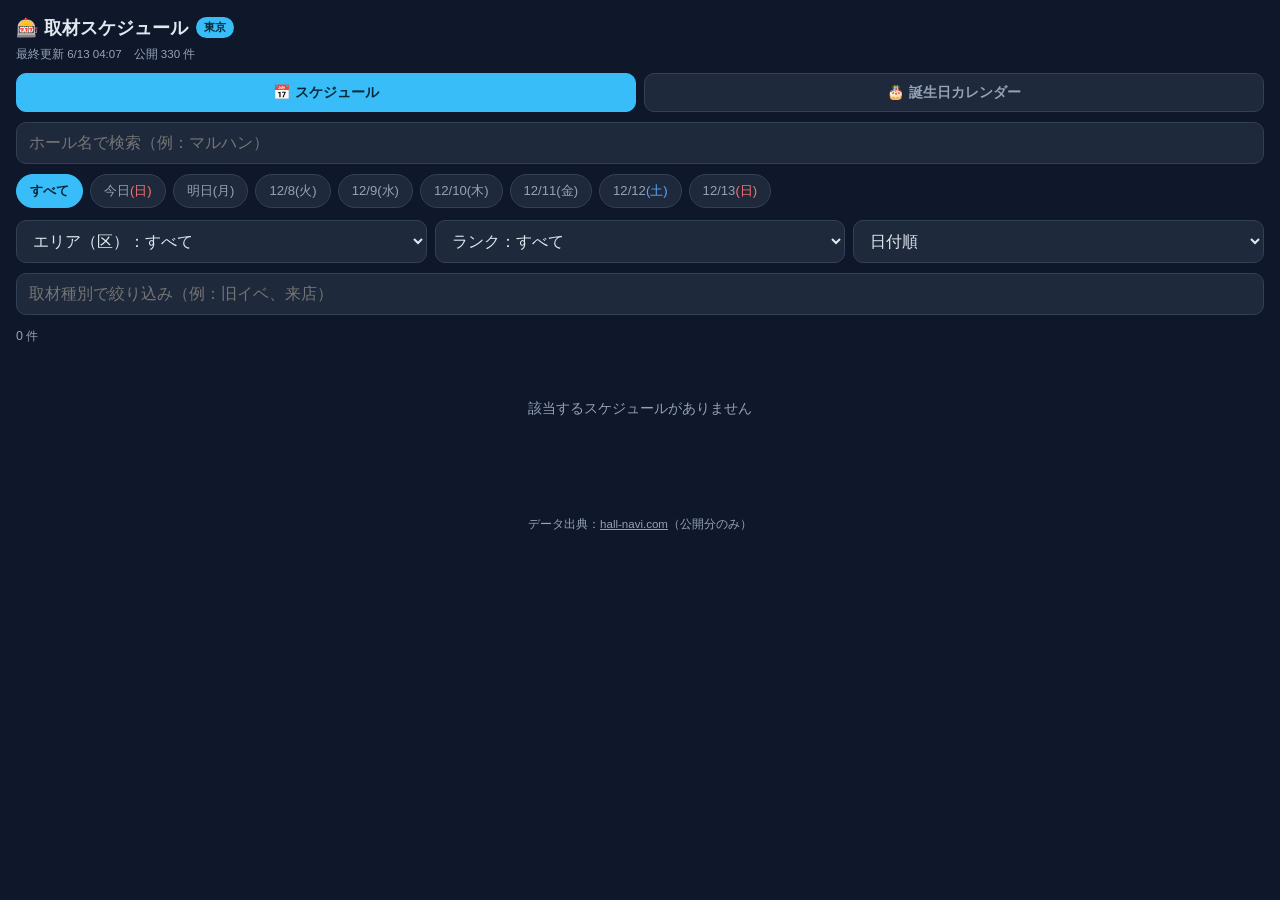
==== index.html @ c731fe92 "init: スロット取材スケジュール ダッシュボード - hall-navi.com スクレイパー (Playwright, Cloudflare 対応) - 東京の取材スケジュール 330件 - ス" ====
<!DOCTYPE html>
<html lang="ja">
<head>
  <meta charset="UTF-8" />
  <meta name="viewport" content="width=device-width, initial-scale=1, viewport-fit=cover" />
  <meta name="theme-color" content="#0f172a" />
  <title>スロット取材スケジュール｜東京</title>
  <link rel="stylesheet" href="style.css" />
</head>
<body>
  <header class="app-header">
    <h1>🎰 取材スケジュール <span class="pref-badge">東京</span></h1>
    <p class="updated" id="updated">読み込み中…</p>
  </header>

  <nav class="tabs">
    <button class="tab is-active" data-view="schedule">📅 スケジュール</button>
    <button class="tab" data-view="birthday">🎂 誕生日カレンダー</button>
  </nav>

  <!-- ========== スケジュール ========== -->
  <section id="view-schedule" class="view is-active">
    <div class="controls">
      <input id="search" type="search" inputmode="search"
             placeholder="ホール名で検索（例：マルハン）" autocomplete="off" />

      <div class="date-chips" id="date-chips"></div>

      <div class="filter-row">
        <select id="filter-area" aria-label="エリア">
          <option value="">エリア（区）：すべて</option>
        </select>
        <select id="filter-rank" aria-label="ランク">
          <option value="">ランク：すべて</option>
          <option value="S">S</option>
          <option value="A">A</option>
          <option value="B">B</option>
          <option value="C">C</option>
        </select>
        <select id="sort" aria-label="並び替え">
          <option value="date">日付順</option>
          <option value="score">スコア順</option>
        </select>
      </div>
      <input id="filter-event" type="search" inputmode="search"
             placeholder="取材種別で絞り込み（例：旧イベ、来店）" autocomplete="off" />
    </div>

    <p class="result-count" id="result-count"></p>
    <div id="schedule-list" class="list"></div>
  </section>

  <!-- ========== 誕生日カレンダー ========== -->
  <section id="view-birthday" class="view">
    <p class="hint">今日〜1週間のキャラ誕生日と、その日の狙い目ホール（高ランク取材）を表示します。
       誕生日データは <code>data/character_birthdays.json</code> で編集できます。</p>
    <div id="birthday-list" class="list"></div>
  </section>

  <footer class="app-footer">
    <p>データ出典：<a href="https://hall-navi.com" rel="noopener" target="_blank">hall-navi.com</a>（公開分のみ）</p>
  </footer>

  <script src="app.js"></script>
</body>
</html>
---- style.css ----
:root {
  --bg: #0f172a;
  --bg-card: #1e293b;
  --bg-card-2: #273449;
  --text: #e2e8f0;
  --text-dim: #94a3b8;
  --accent: #38bdf8;
  --line: #334155;
  --rank-s: #ef4444;
  --rank-a: #f59e0b;
  --rank-b: #3b82f6;
  --rank-c: #64748b;
  --rank-dot: #64748b;
}

* { box-sizing: border-box; -webkit-tap-highlight-color: transparent; }

body {
  margin: 0;
  font-family: -apple-system, BlinkMacSystemFont, "Hiragino Sans", "Noto Sans JP", sans-serif;
  background: var(--bg);
  color: var(--text);
  line-height: 1.5;
  padding-bottom: env(safe-area-inset-bottom);
}

.app-header {
  padding: 14px 16px 10px;
  position: sticky;
  top: 0;
  background: linear-gradient(180deg, #0f172a 80%, rgba(15,23,42,0));
  z-index: 10;
}
.app-header h1 { font-size: 1.15rem; margin: 0; display: flex; align-items: center; gap: 8px; }
.pref-badge {
  font-size: 0.7rem; background: var(--accent); color: #04293a;
  padding: 2px 8px; border-radius: 999px; font-weight: 700;
}
.updated { margin: 4px 0 0; font-size: 0.72rem; color: var(--text-dim); }

.tabs {
  display: flex; gap: 8px; padding: 0 16px 10px;
  position: sticky; top: 52px; background: var(--bg); z-index: 9;
}
.tab {
  flex: 1; padding: 9px; border: 1px solid var(--line); background: var(--bg-card);
  color: var(--text-dim); border-radius: 10px; font-size: 0.88rem; font-weight: 600;
  cursor: pointer;
}
.tab.is-active { background: var(--accent); color: #04293a; border-color: var(--accent); }

.view { display: none; padding: 0 16px 24px; }
.view.is-active { display: block; }

.controls { display: flex; flex-direction: column; gap: 10px; margin-bottom: 12px; }
input[type="search"], select {
  width: 100%; padding: 11px 12px; border-radius: 10px;
  border: 1px solid var(--line); background: var(--bg-card); color: var(--text);
  font-size: 16px; /* iOS のズーム防止 */
}
.filter-row { display: flex; gap: 8px; }
.filter-row select { flex: 1; min-width: 0; }

.date-chips { display: flex; gap: 7px; overflow-x: auto; padding-bottom: 2px; -webkit-overflow-scrolling: touch; }
.chip {
  flex: 0 0 auto; padding: 7px 13px; border-radius: 999px; border: 1px solid var(--line);
  background: var(--bg-card); color: var(--text-dim); font-size: 0.82rem; cursor: pointer; white-space: nowrap;
}
.chip.is-active { background: var(--accent); color: #04293a; border-color: var(--accent); font-weight: 700; }
.chip .wd-sat { color: #60a5fa; }
.chip .wd-sun { color: #f87171; }

.result-count { font-size: 0.78rem; color: var(--text-dim); margin: 0 0 8px; }

.list { display: flex; flex-direction: column; gap: 10px; }

.card {
  background: var(--bg-card); border: 1px solid var(--line); border-radius: 14px;
  padding: 13px 14px; text-decoration: none; color: inherit; display: block;
}
.card:active { background: var(--bg-card-2); }
.card-top { display: flex; justify-content: space-between; align-items: baseline; gap: 8px; }
.card-hall { font-weight: 700; font-size: 1rem; }
.card-score { font-size: 0.78rem; color: var(--accent); font-weight: 700; white-space: nowrap; }
.card-meta { font-size: 0.74rem; color: var(--text-dim); margin-top: 3px; }
.card-date { font-size: 0.74rem; color: var(--text-dim); margin-top: 2px; }
.card-date .wd-sat { color: #60a5fa; } .card-date .wd-sun { color: #f87171; }

.events { display: flex; flex-direction: column; gap: 5px; margin-top: 9px; }
.event { display: flex; align-items: center; gap: 7px; font-size: 0.84rem; }
.rank {
  flex: 0 0 auto; width: 20px; height: 20px; border-radius: 6px; font-size: 0.72rem;
  font-weight: 800; display: grid; place-items: center; color: #fff;
}
.rank-S { background: var(--rank-s); } .rank-A { background: var(--rank-a); color:#3a2400;}
.rank-B { background: var(--rank-b); } .rank-C { background: var(--rank-c); }
.rank-dot { background: transparent; color: var(--rank-dot); width: 20px; }
.event-name { color: var(--text); }
.event.is-hit .event-name { color: #fde047; font-weight: 700; }

.bday-day { margin: 18px 0 8px; font-size: 0.95rem; font-weight: 700; }
.bday-char { background: var(--bg-card-2); border-radius: 10px; padding: 9px 12px; margin-bottom: 8px; }
.bday-char .name { font-weight: 700; } .bday-char .machine { font-size: 0.78rem; color: var(--text-dim); }

.empty { text-align: center; color: var(--text-dim); padding: 30px 0; font-size: 0.9rem; }

.app-footer { text-align: center; padding: 16px; font-size: 0.72rem; color: var(--text-dim); }
.app-footer a { color: var(--text-dim); }
.hint { font-size: 0.8rem; color: var(--text-dim); background: var(--bg-card); padding: 10px 12px; border-radius: 10px; }
.hint code { color: var(--accent); }
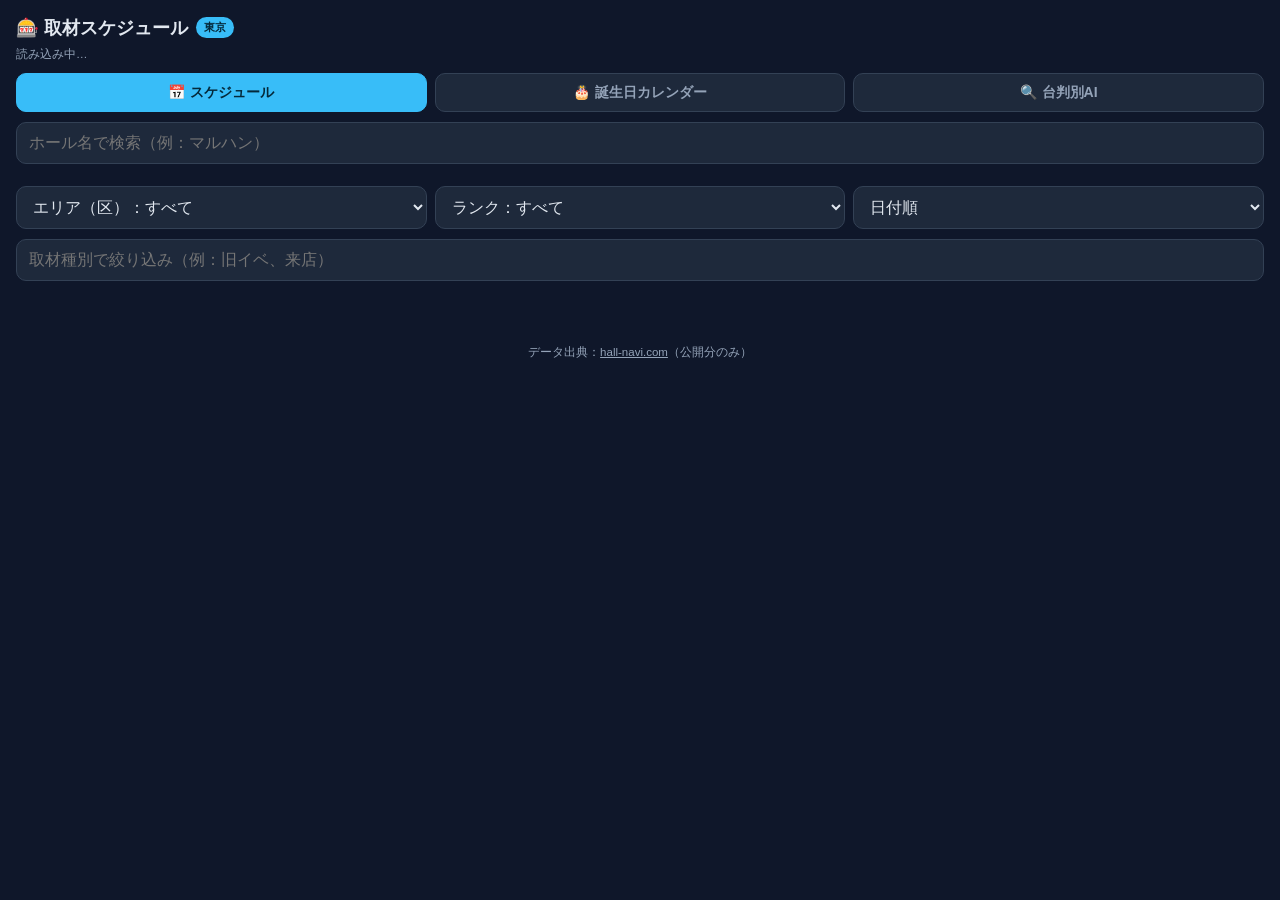
==== commit f686e5e9: "台判別AIをメインアプリに統合" ====
--- a/index.html
+++ b/index.html
@@ -16,6 +16,7 @@
   <nav class="tabs">
     <button class="tab is-active" data-view="schedule">📅 スケジュール</button>
     <button class="tab" data-view="birthday">🎂 誕生日カレンダー</button>
+    <button class="tab" data-view="analyze">🔍 台判別AI</button>
   </nav>
 
   <!-- ========== スケジュール ========== -->
@@ -57,6 +58,11 @@
     <div id="birthday-list" class="list"></div>
   </section>
 
+  <!-- ========== 台判別AI ========== -->
+  <section id="view-analyze" class="view">
+    <div id="analyze-root"></div>
+  </section>
+
   <footer class="app-footer">
     <p>データ出典：<a href="https://hall-navi.com" rel="noopener" target="_blank">hall-navi.com</a>（公開分のみ）</p>
   </footer>
